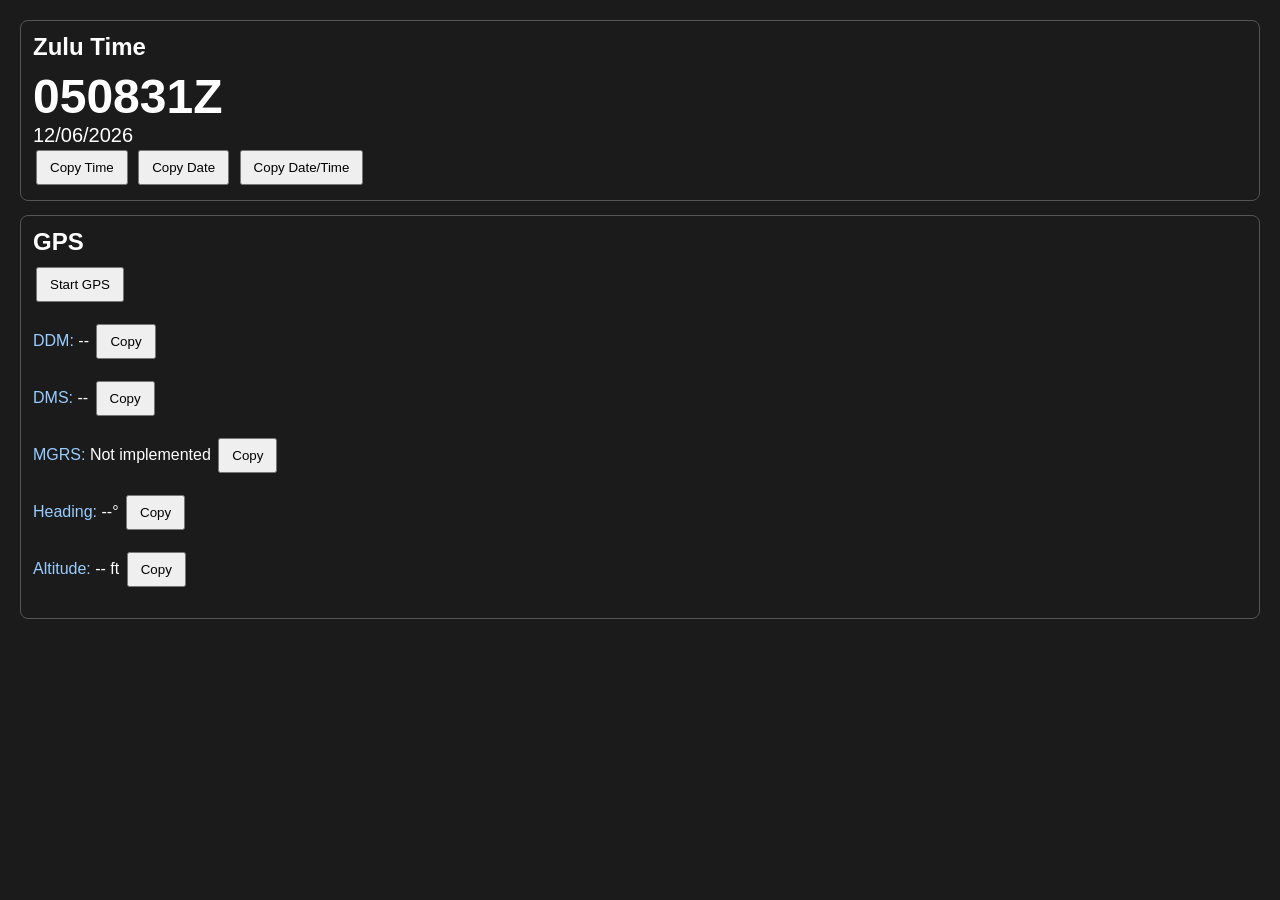
==== CAP_Field_Utility_v1.html @ 7722a330 "Add files via upload Trying out a better version of the Zulu time that includes a lot more informati" ====
<!DOCTYPE html>
<html lang="en">
<head>
<meta charset="utf-8">
<meta name="viewport" content="width=device-width,initial-scale=1">
<title>CAP Field Utility</title>
<style>
body{background:#1b1b1b;color:#fff;font-family:Arial,sans-serif;margin:20px}
.card{border:1px solid #555;border-radius:8px;padding:12px;margin-bottom:14px}
h2{margin:0 0 8px}
.big{font-size:48px;font-weight:bold}
button{margin:3px;padding:8px 12px}
.label{color:#9cf}
.value{font-size:20px}
</style>
</head>
<body>
<div class="card">
<h2>Zulu Time</h2>
<div id="ztime" class="big"></div>
<div id="zdate" class="value"></div>
<button onclick="copyZuluTime()">Copy Time</button>
<button onclick="copyZuluDate()">Copy Date</button>
<button onclick="copyZuluDateTime()">Copy Date/Time</button>
</div>

<div class="card">
<h2>GPS</h2>
<button id="gpsBtn" onclick="toggleGPS()">Start GPS</button>
<p><span class="label">DDM:</span> <span id="ddm">--</span> <button onclick="copyField('ddm')">Copy</button></p>
<p><span class="label">DMS:</span> <span id="dms">--</span> <button onclick="copyField('dms')">Copy</button></p>
<p><span class="label">MGRS:</span> <span id="mgrs">Not implemented</span> <button onclick="copyField('mgrs')">Copy</button></p>
<p><span class="label">Heading:</span> <span id="heading">--</span>° <button onclick="copyField('heading')">Copy</button></p>
<p><span class="label">Altitude:</span> <span id="alt">--</span> ft <button onclick="copyField('alt')">Copy</button></p>
</div>

<script>
let watchId=null,last=null;
function pad(n){return String(n).padStart(2,"0")}
function updClock(){
 let d=new Date();
 document.getElementById("ztime").textContent=pad(d.getUTCHours())+pad(d.getUTCMinutes())+pad(d.getUTCSeconds())+"Z";
 document.getElementById("zdate").textContent=(pad(d.getUTCMonth()+1)+"/"+pad(d.getUTCDate())+"/"+d.getUTCFullYear());
}
setInterval(updClock,1000);updClock();
function copyText(t){navigator.clipboard.writeText(t);}
function copyZuluTime(){copyText(document.getElementById("ztime").textContent);}
function copyZuluDate(){copyText(document.getElementById("zdate").textContent);}
function copyZuluDateTime(){copyText(document.getElementById("zdate").textContent+" "+document.getElementById("ztime").textContent);}
function copyField(id){copyText(document.getElementById(id).textContent);}
function ddm(v,lat){
 let h=v>=0?(lat?"N":"E"):(lat?"S":"W");v=Math.abs(v);
 let d=Math.floor(v),m=(v-d)*60;
 return `${h}${d}° ${m.toFixed(3)}'`;
}
function dms(v,lat){
 let h=v>=0?(lat?"N":"E"):(lat?"S":"W");v=Math.abs(v);
 let d=Math.floor(v),m=(v-d)*60,mi=Math.floor(m),s=(m-mi)*60;
 return `${h}${d}° ${mi}' ${s.toFixed(2)}"`;
}
function bearing(a,b){
 let φ1=a.lat*Math.PI/180,φ2=b.lat*Math.PI/180;
 let λ1=a.lon*Math.PI/180,λ2=b.lon*Math.PI/180;
 let y=Math.sin(λ2-λ1)*Math.cos(φ2);
 let x=Math.cos(φ1)*Math.sin(φ2)-Math.sin(φ1)*Math.cos(φ2)*Math.cos(λ2-λ1);
 return (Math.atan2(y,x)*180/Math.PI+360)%360;
}
function toggleGPS(){
 if(watchId==null){
   watchId=navigator.geolocation.watchPosition(pos=>{
      let lat=pos.coords.latitude,lon=pos.coords.longitude;
      document.getElementById("ddm").textContent=ddm(lat,true)+" "+ddm(lon,false);
      document.getElementById("dms").textContent=dms(lat,true)+" "+dms(lon,false);
      document.getElementById("alt").textContent=pos.coords.altitude? (pos.coords.altitude*3.28084).toFixed(0):"--";
      if(last){
        document.getElementById("heading").textContent=bearing(last,{lat:lat,lon:lon}).toFixed(0);
      }
      last={lat:lat,lon:lon};
   },e=>alert(e.message),{enableHighAccuracy:true});
   document.getElementById("gpsBtn").textContent="Stop GPS";
 } else {
   navigator.geolocation.clearWatch(watchId);
   watchId=null;
   document.getElementById("gpsBtn").textContent="Start GPS";
 }
}
</script>
</body></html>
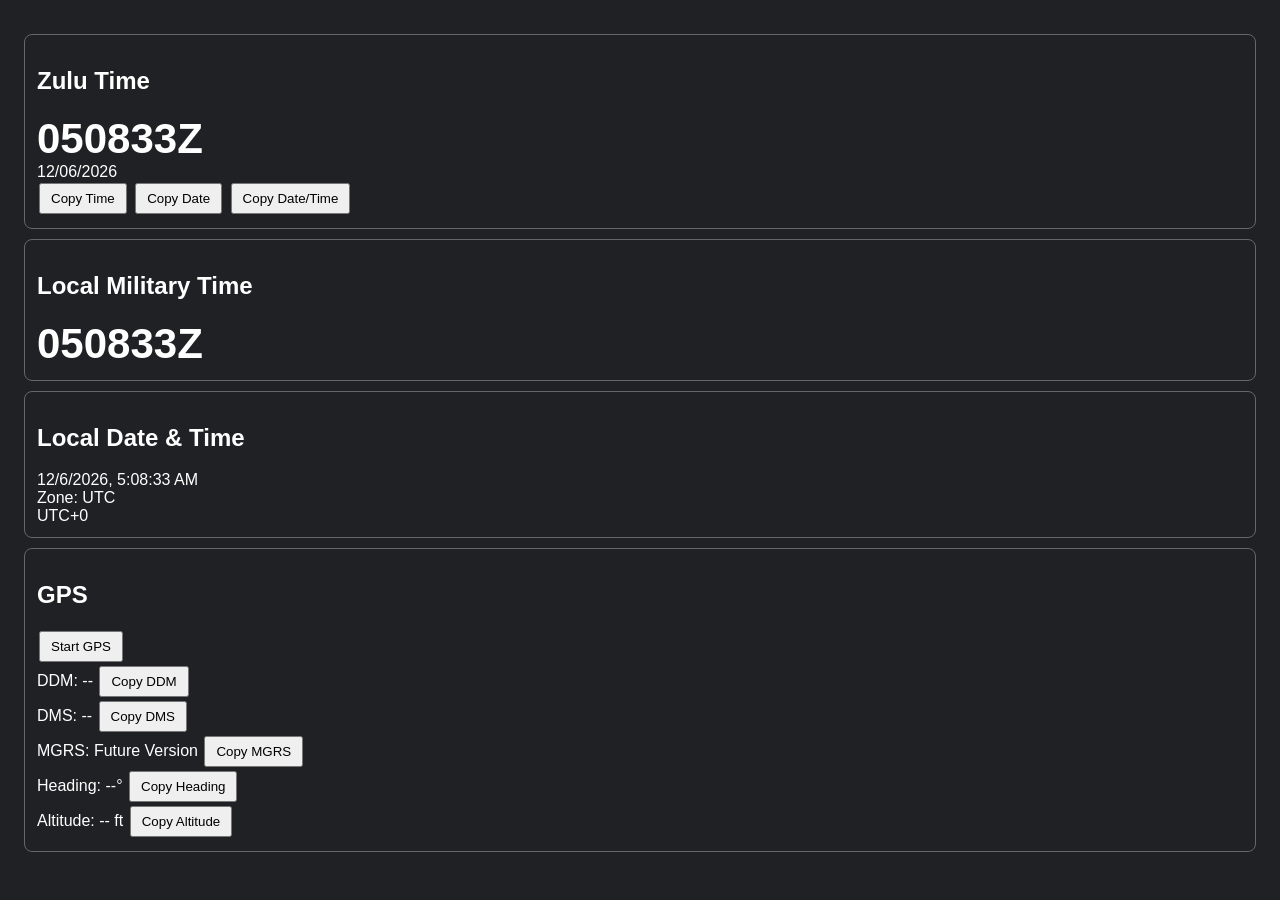
==== commit faba0cdc: "Update CAP_Field_Utility_v1.html Add back two missing sections for different time zones." ====
--- a/CAP_Field_Utility_v1.html
+++ b/CAP_Field_Utility_v1.html
@@ -1,88 +1,40 @@
-<!DOCTYPE html>
-<html lang="en">
-<head>
-<meta charset="utf-8">
-<meta name="viewport" content="width=device-width,initial-scale=1">
-<title>CAP Field Utility</title>
+
+<!DOCTYPE html><html><head><meta charset="utf-8"><title>CAP Field Utility v2</title>
 <style>
-body{background:#1b1b1b;color:#fff;font-family:Arial,sans-serif;margin:20px}
-.card{border:1px solid #555;border-radius:8px;padding:12px;margin-bottom:14px}
-h2{margin:0 0 8px}
-.big{font-size:48px;font-weight:bold}
-button{margin:3px;padding:8px 12px}
-.label{color:#9cf}
-.value{font-size:20px}
-</style>
-</head>
-<body>
-<div class="card">
-<h2>Zulu Time</h2>
-<div id="ztime" class="big"></div>
-<div id="zdate" class="value"></div>
-<button onclick="copyZuluTime()">Copy Time</button>
-<button onclick="copyZuluDate()">Copy Date</button>
-<button onclick="copyZuluDateTime()">Copy Date/Time</button>
-</div>
+body{background:#202124;color:white;font-family:Arial;padding:16px}
+.card{border:1px solid #666;border-radius:8px;padding:12px;margin:10px 0}
+.big{font-size:42px;font-weight:bold} button{margin:2px;padding:6px 10px}
+</style></head><body>
+<div class='card'><h2>Zulu Time</h2><div id=z class=big></div><div id=zd></div>
+<button onclick="copy(z.textContent)">Copy Time</button>
+<button onclick="copy(zd.textContent)">Copy Date</button>
+<button onclick="copy(zd.textContent+' '+z.textContent)">Copy Date/Time</button></div>
 
-<div class="card">
-<h2>GPS</h2>
-<button id="gpsBtn" onclick="toggleGPS()">Start GPS</button>
-<p><span class="label">DDM:</span> <span id="ddm">--</span> <button onclick="copyField('ddm')">Copy</button></p>
-<p><span class="label">DMS:</span> <span id="dms">--</span> <button onclick="copyField('dms')">Copy</button></p>
-<p><span class="label">MGRS:</span> <span id="mgrs">Not implemented</span> <button onclick="copyField('mgrs')">Copy</button></p>
-<p><span class="label">Heading:</span> <span id="heading">--</span>° <button onclick="copyField('heading')">Copy</button></p>
-<p><span class="label">Altitude:</span> <span id="alt">--</span> ft <button onclick="copyField('alt')">Copy</button></p>
-</div>
+<div class='card'><h2>Local Military Time</h2><div id=mil class=big></div></div>
+<div class='card'><h2>Local Date & Time</h2><div id=loc></div><div id=info></div></div>
 
+<div class='card'><h2>GPS</h2><button id=g onclick="toggleGPS()">Start GPS</button>
+<div>DDM: <span id=ddm>--</span> <button onclick="copy(ddm.textContent)">Copy DDM</button></div>
+<div>DMS: <span id=dms>--</span> <button onclick="copy(dms.textContent)">Copy DMS</button></div>
+<div>MGRS: <span id=mgrs>Future Version</span> <button onclick="copy(mgrs.textContent)">Copy MGRS</button></div>
+<div>Heading: <span id=head>--</span>° <button onclick="copy(head.textContent)">Copy Heading</button></div>
+<div>Altitude: <span id=alt>--</span> ft <button onclick="copy(alt.textContent)">Copy Altitude</button></div></div>
 <script>
-let watchId=null,last=null;
-function pad(n){return String(n).padStart(2,"0")}
-function updClock(){
- let d=new Date();
- document.getElementById("ztime").textContent=pad(d.getUTCHours())+pad(d.getUTCMinutes())+pad(d.getUTCSeconds())+"Z";
- document.getElementById("zdate").textContent=(pad(d.getUTCMonth()+1)+"/"+pad(d.getUTCDate())+"/"+d.getUTCFullYear());
+const map={0:'Z',1:'A',2:'B',3:'C',4:'D',5:'E',6:'F',7:'G',8:'H',9:'I',10:'K',11:'L',12:'M','-1':'N','-2':'O','-3':'P','-4':'Q','-5':'R','-6':'S','-7':'T','-8':'U','-9':'V','-10':'W','-11':'X','-12':'Y'};
+let w=null,last=null;
+function p(n){return String(n).padStart(2,'0')}
+function upd(){let d=new Date();
+z.textContent=p(d.getUTCHours())+p(d.getUTCMinutes())+p(d.getUTCSeconds())+'Z';
+zd.textContent=p(d.getUTCMonth()+1)+'/'+p(d.getUTCDate())+'/'+d.getUTCFullYear();
+let off=-d.getTimezoneOffset()/60,l=map[String(off)]||'?';
+mil.textContent=p(d.getHours())+p(d.getMinutes())+p(d.getSeconds())+l;
+loc.textContent=d.toLocaleString();
+info.innerHTML='Zone: '+Intl.DateTimeFormat().resolvedOptions().timeZone+'<br>UTC'+(off>=0?'+':'')+off;
 }
-setInterval(updClock,1000);updClock();
-function copyText(t){navigator.clipboard.writeText(t);}
-function copyZuluTime(){copyText(document.getElementById("ztime").textContent);}
-function copyZuluDate(){copyText(document.getElementById("zdate").textContent);}
-function copyZuluDateTime(){copyText(document.getElementById("zdate").textContent+" "+document.getElementById("ztime").textContent);}
-function copyField(id){copyText(document.getElementById(id).textContent);}
-function ddm(v,lat){
- let h=v>=0?(lat?"N":"E"):(lat?"S":"W");v=Math.abs(v);
- let d=Math.floor(v),m=(v-d)*60;
- return `${h}${d}° ${m.toFixed(3)}'`;
-}
-function dms(v,lat){
- let h=v>=0?(lat?"N":"E"):(lat?"S":"W");v=Math.abs(v);
- let d=Math.floor(v),m=(v-d)*60,mi=Math.floor(m),s=(m-mi)*60;
- return `${h}${d}° ${mi}' ${s.toFixed(2)}"`;
-}
-function bearing(a,b){
- let φ1=a.lat*Math.PI/180,φ2=b.lat*Math.PI/180;
- let λ1=a.lon*Math.PI/180,λ2=b.lon*Math.PI/180;
- let y=Math.sin(λ2-λ1)*Math.cos(φ2);
- let x=Math.cos(φ1)*Math.sin(φ2)-Math.sin(φ1)*Math.cos(φ2)*Math.cos(λ2-λ1);
- return (Math.atan2(y,x)*180/Math.PI+360)%360;
-}
-function toggleGPS(){
- if(watchId==null){
-   watchId=navigator.geolocation.watchPosition(pos=>{
-      let lat=pos.coords.latitude,lon=pos.coords.longitude;
-      document.getElementById("ddm").textContent=ddm(lat,true)+" "+ddm(lon,false);
-      document.getElementById("dms").textContent=dms(lat,true)+" "+dms(lon,false);
-      document.getElementById("alt").textContent=pos.coords.altitude? (pos.coords.altitude*3.28084).toFixed(0):"--";
-      if(last){
-        document.getElementById("heading").textContent=bearing(last,{lat:lat,lon:lon}).toFixed(0);
-      }
-      last={lat:lat,lon:lon};
-   },e=>alert(e.message),{enableHighAccuracy:true});
-   document.getElementById("gpsBtn").textContent="Stop GPS";
- } else {
-   navigator.geolocation.clearWatch(watchId);
-   watchId=null;
-   document.getElementById("gpsBtn").textContent="Start GPS";
- }
-}
-</script>
-</body></html>+setInterval(upd,1000);upd();
+function copy(t){navigator.clipboard.writeText(t);}
+function fmt(v,lat,dmsf){let h=v>=0?(lat?'N':'E'):(lat?'S':'W');v=Math.abs(v);let D=Math.floor(v),M=(v-D)*60;if(!dmsf)return `${h}${D}° ${M.toFixed(3)}'`;let Mi=Math.floor(M),S=(M-Mi)*60;return `${h}${D}° ${Mi}' ${S.toFixed(2)}"`;}
+function bear(a,b){let p1=a.lat*Math.PI/180,p2=b.lat*Math.PI/180,l1=a.lon*Math.PI/180,l2=b.lon*Math.PI/180;let y=Math.sin(l2-l1)*Math.cos(p2),x=Math.cos(p1)*Math.sin(p2)-Math.sin(p1)*Math.cos(p2)*Math.cos(l2-l1);return (Math.atan2(y,x)*180/Math.PI+360)%360;}
+function toggleGPS(){if(w){navigator.geolocation.clearWatch(w);w=null;g.textContent='Start GPS';return;}
+w=navigator.geolocation.watchPosition(pos=>{let la=pos.coords.latitude,lo=pos.coords.longitude;ddm.textContent=fmt(la,true,false)+' '+fmt(lo,false,false);dms.textContent=fmt(la,true,true)+' '+fmt(lo,false,true);alt.textContent=pos.coords.altitude?(pos.coords.altitude*3.28084).toFixed(0):'--';if(last)head.textContent=bear(last,{lat:la,lon:lo}).toFixed(0);last={lat:la,lon:lo};},{enableHighAccuracy:true});g.textContent='Stop GPS';}
+</script></body></html>
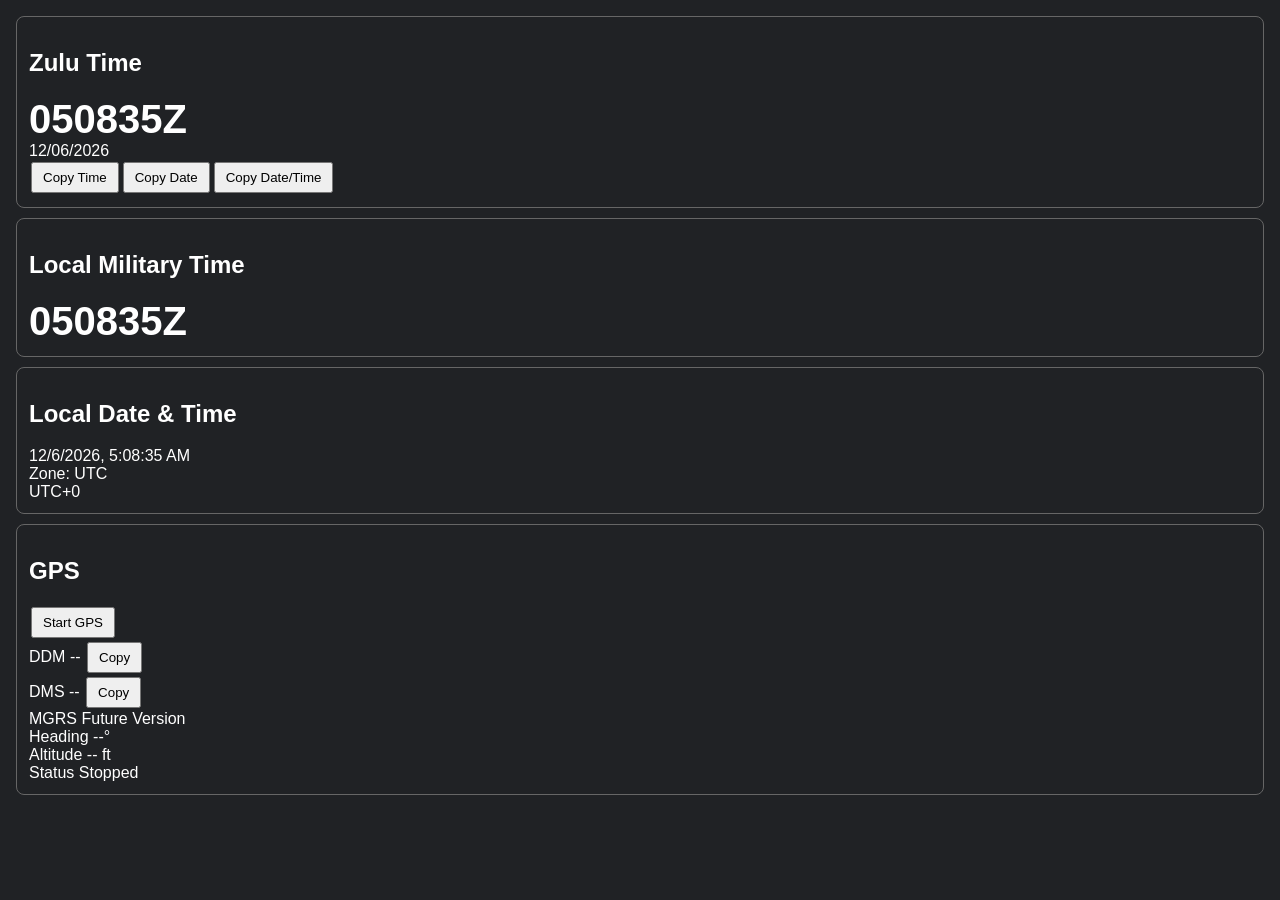
==== commit b3895181: "Update CAP_Field_Utility_v1.html Fixing GPS issues." ====
--- a/CAP_Field_Utility_v1.html
+++ b/CAP_Field_Utility_v1.html
@@ -1,40 +1,47 @@
 
-<!DOCTYPE html><html><head><meta charset="utf-8"><title>CAP Field Utility v2</title>
+<!doctype html><html><head><meta charset="utf-8"><title>CAP Field Utility v3</title>
 <style>
-body{background:#202124;color:white;font-family:Arial;padding:16px}
+body{font-family:Arial;background:#202225;color:#fff;margin:16px}
 .card{border:1px solid #666;border-radius:8px;padding:12px;margin:10px 0}
-.big{font-size:42px;font-weight:bold} button{margin:2px;padding:6px 10px}
+.big{font-size:40px;font-weight:bold}button{padding:6px 10px;margin:2px}
 </style></head><body>
-<div class='card'><h2>Zulu Time</h2><div id=z class=big></div><div id=zd></div>
-<button onclick="copy(z.textContent)">Copy Time</button>
-<button onclick="copy(zd.textContent)">Copy Date</button>
-<button onclick="copy(zd.textContent+' '+z.textContent)">Copy Date/Time</button></div>
-
-<div class='card'><h2>Local Military Time</h2><div id=mil class=big></div></div>
-<div class='card'><h2>Local Date & Time</h2><div id=loc></div><div id=info></div></div>
-
-<div class='card'><h2>GPS</h2><button id=g onclick="toggleGPS()">Start GPS</button>
-<div>DDM: <span id=ddm>--</span> <button onclick="copy(ddm.textContent)">Copy DDM</button></div>
-<div>DMS: <span id=dms>--</span> <button onclick="copy(dms.textContent)">Copy DMS</button></div>
-<div>MGRS: <span id=mgrs>Future Version</span> <button onclick="copy(mgrs.textContent)">Copy MGRS</button></div>
-<div>Heading: <span id=head>--</span>° <button onclick="copy(head.textContent)">Copy Heading</button></div>
-<div>Altitude: <span id=alt>--</span> ft <button onclick="copy(alt.textContent)">Copy Altitude</button></div></div>
+<div class=card><h2>Zulu Time</h2><div id=z class=big></div><div id=zd></div>
+<button onclick="cp(z.textContent)">Copy Time</button><button onclick="cp(zd.textContent)">Copy Date</button><button onclick="cp(zd.textContent+' '+z.textContent)">Copy Date/Time</button></div>
+<div class=card><h2>Local Military Time</h2><div id=mil class=big></div></div>
+<div class=card><h2>Local Date & Time</h2><div id=loc></div><div id=info></div></div>
+<div class=card><h2>GPS</h2><button id=gpsBtn onclick="toggleGPS()">Start GPS</button>
+<div>DDM <span id=ddm>--</span> <button onclick="cp(ddm.textContent)">Copy</button></div>
+<div>DMS <span id=dms>--</span> <button onclick="cp(dms.textContent)">Copy</button></div>
+<div>MGRS <span id=mgrs>Future Version</span></div>
+<div>Heading <span id=head>--</span>°</div>
+<div>Altitude <span id=alt>--</span> ft</div>
+<div>Status <span id=status>Stopped</span></div></div>
 <script>
 const map={0:'Z',1:'A',2:'B',3:'C',4:'D',5:'E',6:'F',7:'G',8:'H',9:'I',10:'K',11:'L',12:'M','-1':'N','-2':'O','-3':'P','-4':'Q','-5':'R','-6':'S','-7':'T','-8':'U','-9':'V','-10':'W','-11':'X','-12':'Y'};
-let w=null,last=null;
-function p(n){return String(n).padStart(2,'0')}
-function upd(){let d=new Date();
-z.textContent=p(d.getUTCHours())+p(d.getUTCMinutes())+p(d.getUTCSeconds())+'Z';
-zd.textContent=p(d.getUTCMonth()+1)+'/'+p(d.getUTCDate())+'/'+d.getUTCFullYear();
-let off=-d.getTimezoneOffset()/60,l=map[String(off)]||'?';
-mil.textContent=p(d.getHours())+p(d.getMinutes())+p(d.getSeconds())+l;
-loc.textContent=d.toLocaleString();
-info.innerHTML='Zone: '+Intl.DateTimeFormat().resolvedOptions().timeZone+'<br>UTC'+(off>=0?'+':'')+off;
+let watchId=null,last=null;
+const p=n=>String(n).padStart(2,"0");
+function tick(){let d=new Date();z.textContent=p(d.getUTCHours())+p(d.getUTCMinutes())+p(d.getUTCSeconds())+"Z";zd.textContent=`${p(d.getUTCMonth()+1)}/${p(d.getUTCDate())}/${d.getUTCFullYear()}`;let off=-d.getTimezoneOffset()/60;mil.textContent=p(d.getHours())+p(d.getMinutes())+p(d.getSeconds())+(map[String(off)]||'?');loc.textContent=d.toLocaleString();info.innerHTML=`Zone: ${Intl.DateTimeFormat().resolvedOptions().timeZone}<br>UTC${off>=0?'+':''}${off}`;}
+setInterval(tick,1000);tick();
+function cp(t){navigator.clipboard.writeText(t);}
+function fmt(v,lat,dmsf){let h=v>=0?(lat?'N':'E'):(lat?'S':'W');v=Math.abs(v);let D=Math.floor(v),M=(v-D)*60;if(!dmsf)return `${h}${D}° ${M.toFixed(3)}'`;let Mi=Math.floor(M),S=(M-Mi)*60;return `${h}${D}° ${Mi}' ${S.toFixed(2)}"`;}
+function bearing(a,b){let p1=a.lat*Math.PI/180,p2=b.lat*Math.PI/180,l1=a.lon*Math.PI/180,l2=b.lon*Math.PI/180;let y=Math.sin(l2-l1)*Math.cos(p2),x=Math.cos(p1)*Math.sin(p2)-Math.sin(p1)*Math.cos(p2)*Math.cos(l2-l1);return (Math.atan2(y,x)*180/Math.PI+360)%360;}
+function toggleGPS(){
+ if(watchId!==null){navigator.geolocation.clearWatch(watchId);watchId=null;gpsBtn.textContent="Start GPS";status.textContent="Stopped";return;}
+ if(!navigator.geolocation){alert("Geolocation not supported");return;}
+ watchId=navigator.geolocation.watchPosition(
+  function(pos){
+    status.textContent="Tracking";
+    gpsBtn.textContent="Stop GPS";
+    const la=pos.coords.latitude,lo=pos.coords.longitude;
+    ddm.textContent=fmt(la,true,false)+" "+fmt(lo,false,false);
+    dms.textContent=fmt(la,true,true)+" "+fmt(lo,false,true);
+    alt.textContent=pos.coords.altitude!=null?(pos.coords.altitude*3.28084).toFixed(0):"--";
+    if(last) head.textContent=bearing(last,{lat:la,lon:lo}).toFixed(0);
+    last={lat:la,lon:lo};
+  },
+  function(err){status.textContent="Error: "+err.message;gpsBtn.textContent="Start GPS";watchId=null;},
+  {enableHighAccuracy:true,maximumAge:0,timeout:15000}
+ );
 }
-setInterval(upd,1000);upd();
-function copy(t){navigator.clipboard.writeText(t);}
-function fmt(v,lat,dmsf){let h=v>=0?(lat?'N':'E'):(lat?'S':'W');v=Math.abs(v);let D=Math.floor(v),M=(v-D)*60;if(!dmsf)return `${h}${D}° ${M.toFixed(3)}'`;let Mi=Math.floor(M),S=(M-Mi)*60;return `${h}${D}° ${Mi}' ${S.toFixed(2)}"`;}
-function bear(a,b){let p1=a.lat*Math.PI/180,p2=b.lat*Math.PI/180,l1=a.lon*Math.PI/180,l2=b.lon*Math.PI/180;let y=Math.sin(l2-l1)*Math.cos(p2),x=Math.cos(p1)*Math.sin(p2)-Math.sin(p1)*Math.cos(p2)*Math.cos(l2-l1);return (Math.atan2(y,x)*180/Math.PI+360)%360;}
-function toggleGPS(){if(w){navigator.geolocation.clearWatch(w);w=null;g.textContent='Start GPS';return;}
-w=navigator.geolocation.watchPosition(pos=>{let la=pos.coords.latitude,lo=pos.coords.longitude;ddm.textContent=fmt(la,true,false)+' '+fmt(lo,false,false);dms.textContent=fmt(la,true,true)+' '+fmt(lo,false,true);alt.textContent=pos.coords.altitude?(pos.coords.altitude*3.28084).toFixed(0):'--';if(last)head.textContent=bear(last,{lat:la,lon:lo}).toFixed(0);last={lat:la,lon:lo};},{enableHighAccuracy:true});g.textContent='Stop GPS';}
 </script></body></html>
+
